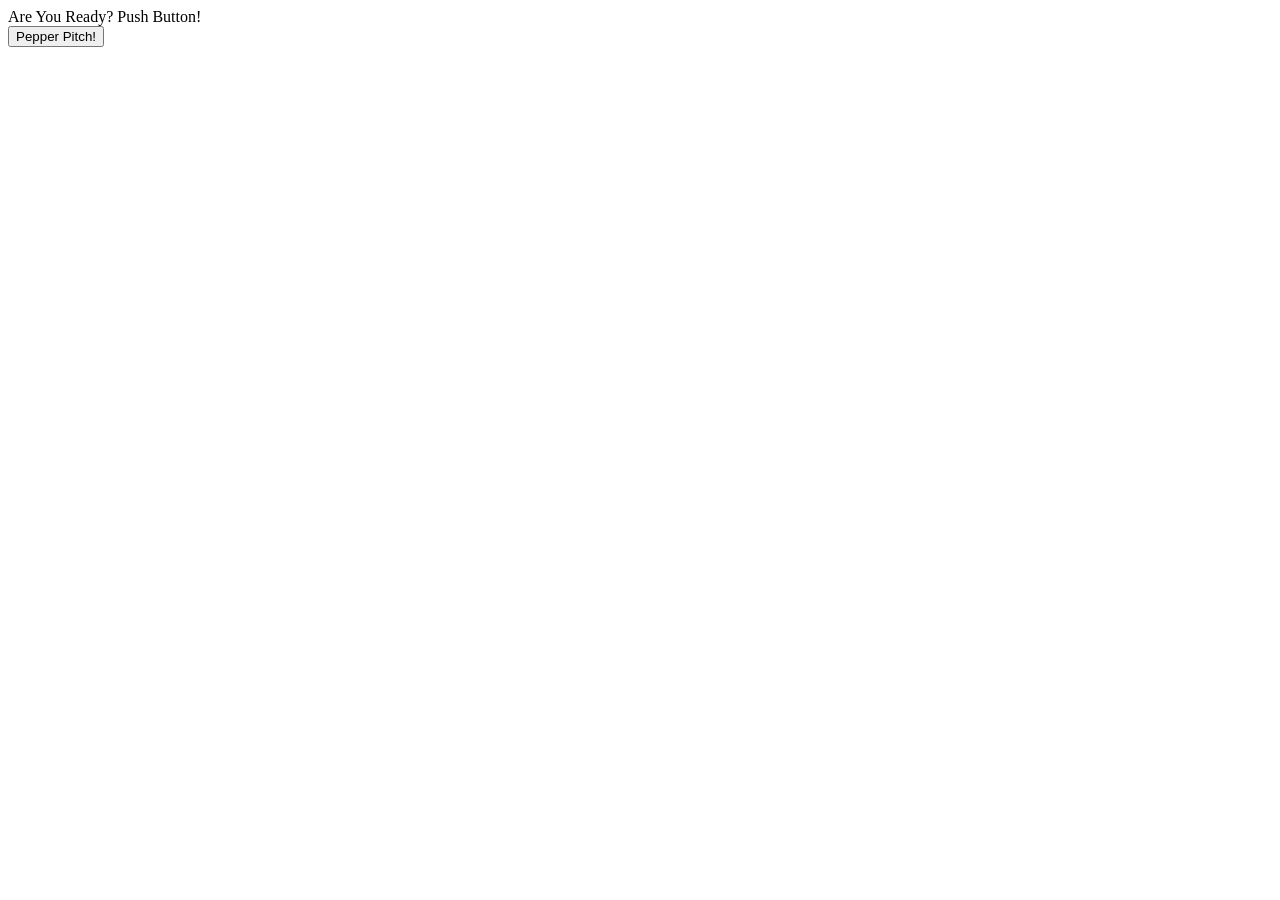
==== index.html @ c57bd090 "fix array" ====
<!DOCTYPE html>
<html>
<head lang="ja">
	<meta charset="UTF-8">
	<meta name="viewport" content="width=device-width,initial-scale=1.0,minimum-scale=1.0,maximum-scale=1.0,user-scalable=no">
	<meta http-equiv="content-language" content="ja">
	<title>Pepper Pitcher Controler</title>
	<script type="text/javascript" src="js/shake.js"></script>
	<script type="text/javascript">

	var myShakeEvent = new Shake({
		threshold: 15, // optional shake strength threshold
		timeout: 1000 // optional, determines the frequency of event generation
	});
	var audio = Array(3);
	audio[0] = new Audio("spo_ge_mbat01.mp3");
	audio[1] = new Audio("spo_ge_mbat02.mp3");
	audio[2] = new Audio("spo_ge_mbat03.mp3");

	function startShakeChk(btn){
		btn.disabled=true;
		myShakeEvent.start();
		document.getElementById("status").innerHTML="The pitcher wound up and...";
		audio[0].load();
		audio[1].load();
		audio[2].load();
		window.setTimeout(function(){
			document.getElementById("status").innerHTML="and threw the pitch";

			window.addEventListener('shake', function(){
				var rnd;
				rnd = Math.floor( Math.random() * 3 );
				audio[rnd].play();
				window.removeEventListener('shake', this, false);
				myShakeEvent.stop();
				btn.disabled=false;
			}, false);
		},5000);
	}

	</script>
</head>
<body>
<div id="status">Are You Ready? Push Button!</div>
<input id="pitchButton" type="button" value="Pepper Pitch!" onclick="startShakeChk(this)">
</body>
</html>
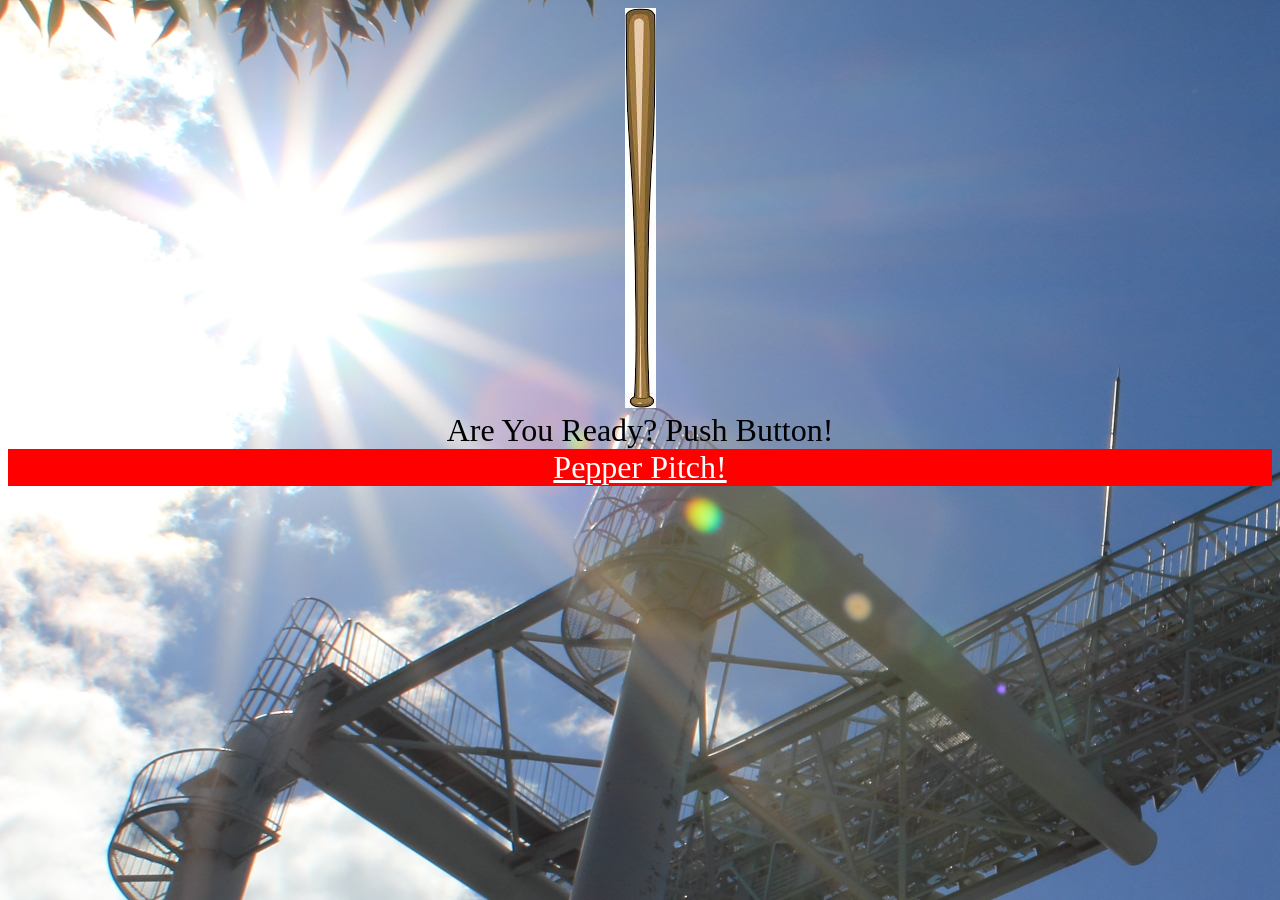
==== commit 7644faa9: "add images" ====
--- a/index.html
+++ b/index.html
@@ -2,7 +2,7 @@
 <html>
 <head lang="ja">
 	<meta charset="UTF-8">
-	<meta name="viewport" content="width=device-width,initial-scale=1.0,minimum-scale=1.0,maximum-scale=1.0,user-scalable=no">
+	<meta name="viewport" content="width=device-width, initial-scale=1, maximum-scale=1, user-scalable=no, minimal-ui">
 	<meta http-equiv="content-language" content="ja">
 	<title>Pepper Pitcher Controler</title>
 	<script type="text/javascript" src="js/shake.js"></script>
@@ -12,10 +12,11 @@
 		threshold: 15, // optional shake strength threshold
 		timeout: 1000 // optional, determines the frequency of event generation
 	});
-	var audio = Array(3);
+	var audio = Array(4);
 	audio[0] = new Audio("spo_ge_mbat01.mp3");
 	audio[1] = new Audio("spo_ge_mbat02.mp3");
 	audio[2] = new Audio("spo_ge_mbat03.mp3");
+	audio[3] = new Audio("spo_ge_mbat_bant01.mp3");
 
 	function startShakeChk(btn){
 		btn.disabled=true;
@@ -24,24 +25,31 @@
 		audio[0].load();
 		audio[1].load();
 		audio[2].load();
+		audio[3].load();
+		var res = new Array("ホオオム　ラーーン","ヒット","ツーベース","アウト");
 		window.setTimeout(function(){
 			document.getElementById("status").innerHTML="and threw the pitch";
 
 			window.addEventListener('shake', function(){
 				var rnd;
-				rnd = Math.floor( Math.random() * 3 );
+				rnd = Math.floor( Math.random() * 4 );
 				audio[rnd].play();
 				window.removeEventListener('shake', this, false);
 				myShakeEvent.stop();
-				btn.disabled=false;
+				document.getElementById("status").innerHTML=res[rnd];
+				window.setTimeout(function(){
+					document.getElementById("status").innerHTML="Are You Ready? Push Button!";
+					btn.disabled=false;
+				},2000);
 			}, false);
 		},5000);
 	}
 
 	</script>
 </head>
-<body>
-<div id="status">Are You Ready? Push Button!</div>
-<input id="pitchButton" type="button" value="Pepper Pitch!" onclick="startShakeChk(this)">
+<body background="00361.JPG" style="text-align:center">
+	<img src="images-2.jpeg">
+<div id="status" style="font-size:32px;">Are You Ready? Push Button!</div>
+<a style="display:block;background-color:red;color:white;font-size:32px;" id="pitchButton" href="javascript:startShakeChk(this)" onclick="startShakeChk(this)">Pepper Pitch!</a>
 </body>
 </html>
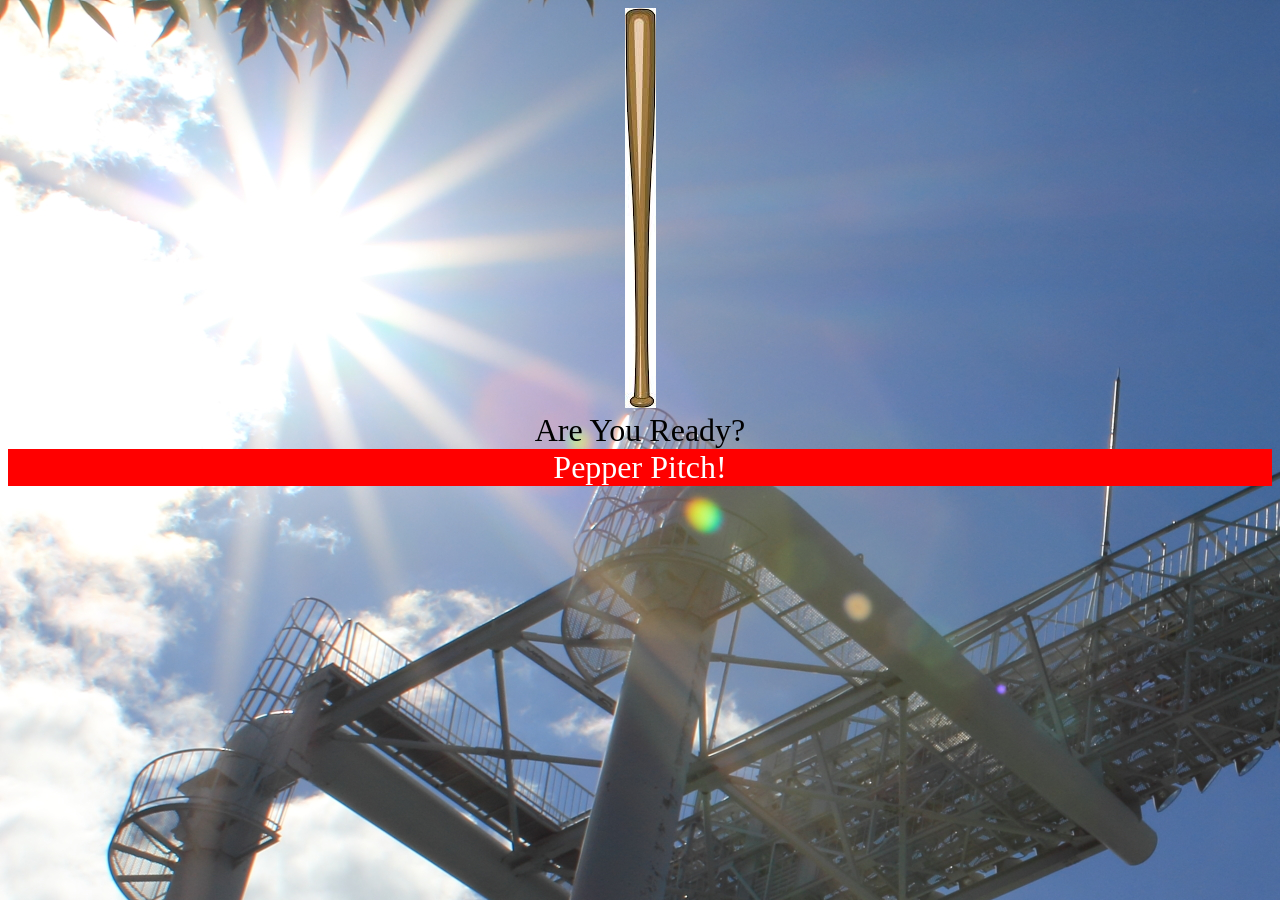
==== commit 970d95cb: "add result message" ====
--- a/index.html
+++ b/index.html
@@ -17,10 +17,13 @@
 	audio[1] = new Audio("spo_ge_mbat02.mp3");
 	audio[2] = new Audio("spo_ge_mbat03.mp3");
 	audio[3] = new Audio("spo_ge_mbat_bant01.mp3");
+	var status = document.getElementById("status");
+	var result = document.getElementById("result");
 
 	function startShakeChk(btn){
 		btn.disabled=true;
 		myShakeEvent.start();
+		document.getElementById("result").style.display="none";
 		document.getElementById("status").innerHTML="The pitcher wound up and...";
 		audio[0].load();
 		audio[1].load();
@@ -29,6 +32,8 @@
 		var res = new Array("ホオオム　ラーーン","ヒット","ツーベース","アウト");
 		window.setTimeout(function(){
 			document.getElementById("status").innerHTML="and threw the pitch";
+			document.getElementById("result").innerHTML="SWING!!";
+			document.getElementById("result").style.display="block";
 
 			window.addEventListener('shake', function(){
 				var rnd;
@@ -36,9 +41,9 @@
 				audio[rnd].play();
 				window.removeEventListener('shake', this, false);
 				myShakeEvent.stop();
-				document.getElementById("status").innerHTML=res[rnd];
+				document.getElementById("result").innerHTML=res[rnd];
 				window.setTimeout(function(){
-					document.getElementById("status").innerHTML="Are You Ready? Push Button!";
+					document.getElementById("status").innerHTML="Are You Ready?";
 					btn.disabled=false;
 				},2000);
 			}, false);
@@ -49,7 +54,8 @@
 </head>
 <body background="00361.JPG" style="text-align:center">
 	<img src="images-2.jpeg">
-<div id="status" style="font-size:32px;">Are You Ready? Push Button!</div>
-<a style="display:block;background-color:red;color:white;font-size:32px;" id="pitchButton" href="javascript:startShakeChk(this)" onclick="startShakeChk(this)">Pepper Pitch!</a>
+<div id="status" style="font-size:32px;">Are You Ready?</div>
+<a style="display:block;background-color:red;color:white;font-size:32px;text-decoration:none" id="pitchButton" href="javascript:startShakeChk(this)" onclick="startShakeChk(this)">Pepper Pitch!</a>
+<div id="result" style="line-height:80px;background-color:green;font-size:32px;font-wight:bold;color:white;position:absolute;bottom:0;top:0;right:0;width:300px;left:0;margin:auto;height:80px;border:5px solid brown;display:none">aa</div>
 </body>
 </html>
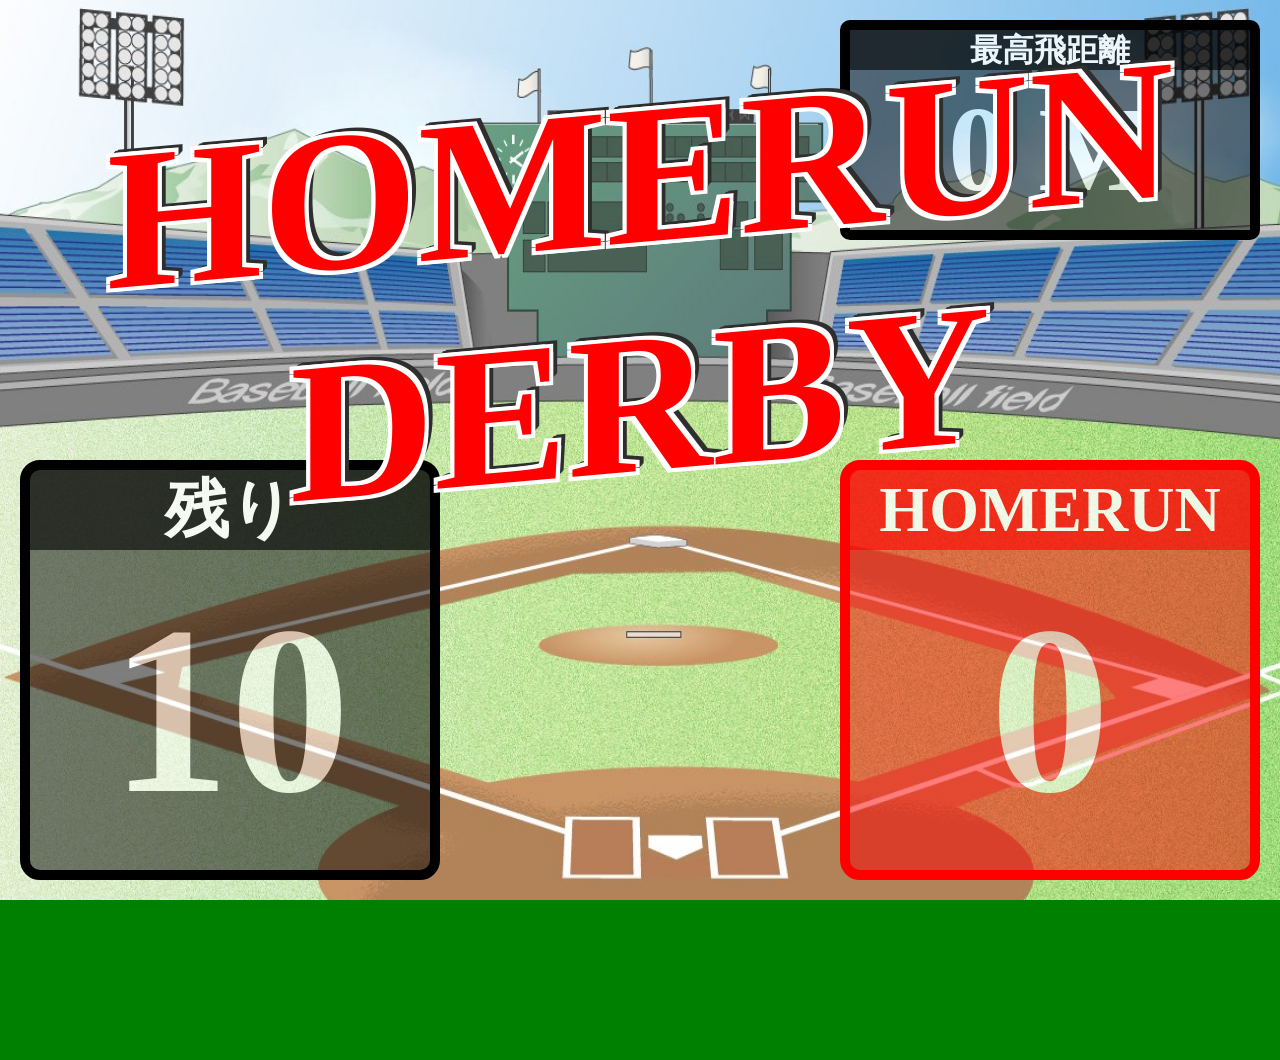
==== commit 06edca8b: "save for demo" ====
--- a/index.html
+++ b/index.html
@@ -1,61 +1,537 @@
 <!DOCTYPE html>
 <html>
-<head lang="ja">
-	<meta charset="UTF-8">
-	<meta name="viewport" content="width=device-width, initial-scale=1, maximum-scale=1, user-scalable=no, minimal-ui">
-	<meta http-equiv="content-language" content="ja">
-	<title>Pepper Pitcher Controler</title>
-	<script type="text/javascript" src="js/shake.js"></script>
-	<script type="text/javascript">
-
-	var myShakeEvent = new Shake({
-		threshold: 15, // optional shake strength threshold
-		timeout: 1000 // optional, determines the frequency of event generation
-	});
-	var audio = Array(4);
-	audio[0] = new Audio("spo_ge_mbat01.mp3");
-	audio[1] = new Audio("spo_ge_mbat02.mp3");
-	audio[2] = new Audio("spo_ge_mbat03.mp3");
-	audio[3] = new Audio("spo_ge_mbat_bant01.mp3");
-	var status = document.getElementById("status");
-	var result = document.getElementById("result");
-
-	function startShakeChk(btn){
-		btn.disabled=true;
-		myShakeEvent.start();
-		document.getElementById("result").style.display="none";
-		document.getElementById("status").innerHTML="The pitcher wound up and...";
-		audio[0].load();
-		audio[1].load();
-		audio[2].load();
-		audio[3].load();
-		var res = new Array("ホオオム　ラーーン","ヒット","ツーベース","アウト");
-		window.setTimeout(function(){
-			document.getElementById("status").innerHTML="and threw the pitch";
-			document.getElementById("result").innerHTML="SWING!!";
-			document.getElementById("result").style.display="block";
-
-			window.addEventListener('shake', function(){
-				var rnd;
-				rnd = Math.floor( Math.random() * 4 );
-				audio[rnd].play();
-				window.removeEventListener('shake', this, false);
-				myShakeEvent.stop();
-				document.getElementById("result").innerHTML=res[rnd];
-				window.setTimeout(function(){
-					document.getElementById("status").innerHTML="Are You Ready?";
-					btn.disabled=false;
-				},2000);
-			}, false);
-		},5000);
-	}
-
-	</script>
+
+<head>
+  <meta name="viewport" content="width=device-width, initial-scale=1, user-scalable=no" />
+  <meta charset="UTF-8">
+  <script src="/libs/qimessaging/1.0/qimessaging.js"></script>
+  <script src="qrcode.min.js"></script>
+  <title>Pepper Pitcher</title>
+  <style type="text/css">
+    html {
+      background-color: green;
+    }
+
+    a {
+      font-size: 64px;
+    }
+
+    #ball {
+      position: absolute;
+      top: 0;
+      left: 50%;
+      margin-left: -60px;
+      width: 120px;
+      height: 120px;
+      border-radius: 70px;
+      -webkit-transform: scale(0.5, 0.5);
+      background: -webkit-linear-gradient(top, rgba(255, 255, 255, 1) 0%, rgba(187, 187, 187, 1) 99%);
+      background: -moz-linear-gradient(top, rgba(255, 255, 255, 1) 0%, rgba(187, 187, 187, 1) 99%);
+      background: linear-gradient(top, rgba(255, 255, 255, 1) 0%, rgba(187, 187, 187, 1) 99%);
+      box-shadow: inset 0 -5px 15px rgba(255, 255, 255, 0.4), inset -2px -1px 40px rgba(0, 0, 0, 0.4), 0 0 1px #000;
+      z-index: 2;
+      visibility: hidden;
+    }
+
+    @-webkit-keyframes ballpitch0 {
+      100% {
+        -webkit-transform: translate(100px, 600px) scale(20, 20);
+      }
+    }
+
+    @-webkit-keyframes ballpitch1 {
+      100% {
+        -webkit-transform: translate(200px, 600px) scale(20, 20);
+      }
+    }
+
+    @-webkit-keyframes ballpitch2 {
+      100% {
+        -webkit-transform: translate(10px, 600px) scale(20, 20);
+      }
+    }
+
+    #swing {
+      visibility: hidden;
+      font-size: 200px;
+      font-weight: bold;
+      color: red;
+      position: absolute;
+      width: 600px;
+      height: 200px;
+      margin-left: -300px;
+      text-align: center;
+      top: 200px;
+      left: 50%;
+      z-index: 99;
+      text-shadow: 1px 1px 5px rgba(0, 0, 0, 0.5);
+    }
+
+    #titlelogo {
+      font-size: 200px;
+      font-weight: bold;
+      color: white;
+      position: absolute;
+      width: 100%;
+      height: 200px;
+      text-align: center;
+      top: 60px;
+      left: 0;
+      z-index: 1;
+      color: red;
+      text-shadow:
+      -4px -4px 0px #fff,
+      4px -4px 0px #fff,
+      4px 4px 0px #fff,
+      -4px 4px 0px #fff,
+      -1px 0px #2f2f2f,
+      0px -1px #2f2f2f,
+      1px -2px #2f2f2f,
+      2px -3px #2f2f2f,
+      3px -4px #2f2f2f,
+      4px -5px #2f2f2f,
+      5px -6px #2f2f2f,
+      0px 1px #2f2f2f,
+      1px 0px #2f2f2f,
+      2px -1px #2f2f2f,
+      3px -2px #2f2f2f,
+      4px -3px #2f2f2f,
+      5px -4px #2f2f2f,
+      6px -5px #2f2f2f,
+      7px -6px #2f2f2f,
+      8px -7px #2f2f2f;
+      -webkit-transform:skewY(-5deg);
+    }
+
+    #homerun {
+      font-size: 40px;
+      font-weight: bold;
+      color: red;
+      position: absolute;
+      width: 100%;
+      height: 20px;
+      text-align: center;
+      top: 160px;
+      left: 0;
+      z-index: 3;
+      visibility: hidden;
+      text-shadow:
+      -1px -1px 0px #5c5c5c,
+      1px -1px 0px #5c5c5c,
+      1px 1px 0px #5c5c5c,
+      -1px 1px 0px #5c5c5c,
+      0px 0px 25px rgba(97, 97, 97, 0.7),
+      0px 0px 20px rgba(97, 97, 97, 0.7);
+    }
+
+    @-webkit-keyframes homerun {
+      20% {
+        -webkit-transform: rotate(720deg);
+        font-size: 280px;
+        height: 280px;
+      }
+      100% {
+        -webkit-transform: rotate(720deg);
+        font-size: 280px;
+        height: 280px;
+      }
+    }
+
+        #dist {
+          font-size: 400px;
+          font-weight: bold;
+          color: white;
+          position: absolute;
+          width: 100%;
+          height: 400px;
+          text-align: center;
+          top: 600px;
+          left: 0;
+          z-index: 3;
+          text-shadow: 1px 1px 5px rgba(0, 0, 0, 0.5);
+          visibility: hidden;
+        }
+
+    #foul {
+      font-size: 40px;
+      font-weight: bold;
+      color: white;
+      position: absolute;
+      width: 100%;
+      height: 40px;
+      text-align: center;
+      top: 160px;
+      left: 0;
+      z-index: 3;
+      visibility: hidden;
+      text-shadow: 1px 1px 5px rgba(0, 0, 0, 0.5);
+    }
+
+    @-webkit-keyframes foul {
+      20% {
+        -webkit-transform: translate(0, 100px);
+        font-size: 200px;
+        height: 200px;
+      }
+      100% {
+        -webkit-transform: translate(0, 100px);
+        font-size: 200px;
+        height: 200px;
+      }
+    }
+
+    #qrcode {
+      width: 512px;
+      height: 512px;
+      position: absolute;
+      text-align: center;
+      top: 500px;
+      z-index: 99;
+      left: 50%;
+      margin-left: -256px;
+    }
+
+    #bgdiv {
+      position: absolute;
+      top: 0px;
+      left: 0;
+      width: 100%;
+      height: 100%;
+      background-image: url(./ballpark.jpg);
+      background-repeat: no-repeat;
+      background-size: 100% 100%;
+      z-index: 0;
+    }
+
+    @-webkit-keyframes bgdiv0 {
+      10% {
+        background-size: 400% 400%;
+        background-position: center top;
+      }
+      50% {
+        background-size: 400% 400%;
+        background-position: 50% 20%;
+      }
+      100% {
+        background-size: 400% 400%;
+        background-position: 50% 10%;
+      }
+    }
+
+    @-webkit-keyframes bgdiv1 {
+      10% {
+        background-size: 400% 400%;
+        background-position: left top;
+      }
+      50% {
+        background-size: 400% 400%;
+        background-position: 5% 20%;
+      }
+      100% {
+        background-size: 400% 400%;
+        background-position: 5% 10%;
+      }
+    }
+
+    @-webkit-keyframes bgdiv2 {
+      10% {
+        background-size: 400% 400%;
+        background-position: right top;
+      }
+      50% {
+        background-size: 400% 400%;
+        background-position: 95% 20%;
+      }
+      100% {
+        background-size: 400% 400%;
+        background-position: 95% 10%;
+      }
+    }
+
+    #result {
+      position: absolute;
+      right: 20px;
+      bottom: 20px;
+      width: 400px;
+      height: 400px;
+      border-radius: 20px;
+      border: 10px solid red;
+    }
+
+    #result h4 {
+      margin: 0;
+      background-color: red;
+      color: white;
+      font-weight: bold;
+      font-size: 64px;
+      text-align: center;
+      opacity: 0.8;
+      height: 80px;
+      line-height: 80px;
+    }
+
+    #result p {
+      height: 320px;
+      line-height: 320px;
+      margin-top: 0;
+      background-color: red;
+      opacity: 0.5;
+      color: white;
+      font-weight: bold;
+      font-size: 240px;
+      text-align: center;
+    }
+
+    #ballcount {
+      position: absolute;
+      left: 20px;
+      bottom: 20px;
+      width: 400px;
+      height: 400px;
+      border-radius: 20px;
+      border: 10px solid black;
+    }
+
+    #ballcount h4 {
+      margin: 0;
+      background-color: black;
+      color: white;
+      font-weight: bold;
+      font-size: 64px;
+      text-align: center;
+      opacity: 0.8;
+      height: 80px;
+      line-height: 80px;
+    }
+
+    #ballcount p {
+      height: 320px;
+      line-height: 320px;
+      margin-top: 0;
+      background-color: black;
+      opacity: 0.5;
+      color: white;
+      font-weight: bold;
+      font-size: 240px;
+      text-align: center;
+    }
+
+        #maxdist {
+          position: absolute;
+          right: 20px;
+          top: 20px;
+          width: 400px;
+          height: 200px;
+          border-radius: 10px;
+          border: 10px solid black;
+        }
+
+        #maxdist h4 {
+          margin: 0;
+          background-color: black;
+          color: white;
+          font-weight: bold;
+          font-size: 32px;
+          text-align: center;
+          opacity: 0.8;
+          height: 40px;
+          line-height: 40px;
+        }
+
+        #maxdist p {
+          height: 160px;
+          line-height: 160px;
+          margin-top: 0;
+          background-color: black;
+          opacity: 0.5;
+          color: white;
+          font-weight: bold;
+          font-size: 120px;
+          text-align: center;
+        }
+  </style>
 </head>
-<body background="00361.JPG" style="text-align:center">
-	<img src="images-2.jpeg">
-<div id="status" style="font-size:32px;">Are You Ready?</div>
-<a style="display:block;background-color:red;color:white;font-size:32px;text-decoration:none" id="pitchButton" href="javascript:startShakeChk(this)" onclick="startShakeChk(this)">Pepper Pitch!</a>
-<div id="result" style="line-height:80px;background-color:green;font-size:32px;font-wight:bold;color:white;position:absolute;bottom:0;top:0;right:0;width:300px;left:0;margin:auto;height:80px;border:5px solid brown;display:none">aa</div>
+
+<body>
+  <div id="ball"></div>
+  <div id="swing">SWING!</div>
+  <div id="bgdiv">
+    <div id="titlelogo">HOMERUN DERBY</div>
+    <div id="ballcount">
+      <h4>残り</h4>
+      <p id="count">10</p>
+    </div>
+    <div id="maxdist">
+      <h4>最高飛距離</h4>
+      <p id="max">0 M</p>
+    </div>
+    <div id="result">
+      <h4>HOMERUN</h4>
+      <p id="score">0</p>
+    </div>
+    <div id="homerun">HOMERUN!!</div>
+    <div id="foul">ファウル</div>
+    <div id="dist">132m</div>
+  </div>
+  <div id="qrcode"></div>
+  <script type="text/javascript">
+    var self = this;
+    var ballcount = 10;
+    var maxdist = 0;
+
+    function makeQR(value) {
+//      new QRCode(document.getElementById("qrcode"), value + location.pathname + "remote.html");
+        var qrcode = new QRCode("qrcode", {
+        text: value + location.pathname + "remote.html",
+        width: 512,
+        height: 512,
+        colorDark : "#000000",
+        colorLight : "#ffffff",
+        correctLevel : QRCode.CorrectLevel.H
+        });
+    }
+
+    function readyQR(value) {
+      document.getElementById("titlelogo").style.visibility = "hidden";
+      document.getElementById("qrcode").style.visibility = "hidden";
+      var bg = document.getElementById("bgdiv");
+      bg.style.transitionDuration = "";
+      bg.style.backgroundPosition = "53% 95%";
+      bg.style.backgroundSize = "1200% 400%";
+    }
+
+    function ballclear(value) {
+      var ball = document.getElementById("ball");
+      ball.style.webkitAnimationName = '';
+      ball.style.visibility = "hidden";
+    }
+
+    function showbg(value) {
+      var bg = document.getElementById("bgdiv");
+      bg.style.webkitAnimationName = "bgdiv" + value;
+      bg.style.webkitAnimationDuration = '10000ms';
+      bg.addEventListener('webkitAnimationEnd', animationEndHandler, false);
+
+      function animationEndHandler() {
+        this.style.webkitAnimationName = '';
+        this.removeEventListener('webkitAnimationEnd', animationEndHandler, false);
+      }
+    }
+
+    function pitch(value) {
+      ballcount--;
+      document.getElementById("count").innerHTML = ballcount;
+      var ball = document.getElementById("ball");
+      ball.style.visibility = "visible";
+      ball.style.webkitAnimationName = "ballpitch" + value;
+      ball.style.webkitAnimationDuration = '3000ms';
+      ball.addEventListener('webkitAnimationEnd', animationEndHandler, false);
+
+      function animationEndHandler() {
+        this.style.webkitAnimationName = '';
+        this.removeEventListener('webkitAnimationEnd', animationEndHandler, false);
+        this.style.visibility = "hidden";
+      }
+    }
+
+    function goswing(value) {
+      document.getElementById("swing").style.visibility = value;
+    }
+
+    function score(value) {
+      document.getElementById("score").innerHTML = value;
+    }
+
+    function homerun(value){
+      var hr = document.getElementById("homerun");
+      hr.style.visibility = "visible";
+      hr.style.webkitAnimationName = "homerun";
+      hr.style.webkitAnimationDuration = '5000ms';
+      hr.addEventListener('webkitAnimationEnd', animationEndHandler, false);
+      var dist = document.getElementById("dist");
+      var currentDist = Math.round(value);
+      if (currentDist < 90) {
+        currentDist = Math.floor( Math.random() * 16 ) + 90;
+      }
+      dist.style.visibility = "visible";
+      dist.innerHTML = currentDist + " M";
+      if (currentDist > maxdist) {
+        maxdist = currentDist;
+        document.getElementById("max").innerHTML = maxdist + " M";
+      }
+
+      function animationEndHandler() {
+        var dist = document.getElementById("dist");
+        dist.style.visibility = "hidden";
+        this.style.webkitAnimationName = '';
+        this.removeEventListener('webkitAnimationEnd', animationEndHandler, false);
+        this.style.visibility = "hidden";
+      }
+    }
+
+    function foul(value) {
+      var fl = document.getElementById("foul");
+      fl.style.visibility = "visible";
+      fl.style.webkitAnimationName = "foul";
+      fl.style.webkitAnimationDuration = '3000ms';
+      fl.addEventListener('webkitAnimationEnd', animationEndHandler, false);
+
+      function animationEndHandler() {
+        this.style.webkitAnimationName = '';
+        this.removeEventListener('webkitAnimationEnd', animationEndHandler, false);
+        this.style.visibility = "hidden";
+      }
+    }
+
+    function qimessagingMemorySubscribe() {
+      self.alMemory.subscriber("pepper_pitch/qrcode").done(function(subscriber) {
+        subscriber.signal.connect(makeQR);
+      });
+      self.alMemory.subscriber("pepper_pitch/readyqr").done(function(subscriber) {
+        subscriber.signal.connect(readyQR);
+      });
+      self.alMemory.subscriber("pepper_pitch/pitch").done(function(subscriber) {
+        subscriber.signal.connect(pitch);
+      });
+      self.alMemory.subscriber("pepper_pitch/goswing").done(function(subscriber) {
+        subscriber.signal.connect(goswing);
+      });
+      self.alMemory.subscriber("pepper_pitch/showbg").done(function(subscriber) {
+        subscriber.signal.connect(showbg);
+      });
+      self.alMemory.subscriber("pepper_pitch/homerun").done(function(subscriber) {
+        subscriber.signal.connect(homerun);
+      });
+      self.alMemory.subscriber("pepper_pitch/ballclear").done(function(subscriber) {
+        subscriber.signal.connect(ballclear);
+      });
+      self.alMemory.subscriber("pepper_pitch/foul").done(function(subscriber) {
+        subscriber.signal.connect(foul);
+      });
+      self.alMemory.subscriber("pepper_pitch/score").done(function(subscriber) {
+        subscriber.signal.connect(score);
+      });
+    }
+
+    var setupIns = function() {
+      "use strict";
+      self.qims.service("ALMemory").done(function(ins) {
+        self.alMemory = ins;
+        self.alMemory.raiseEvent("pepper_pitch/getIP", Date.now());
+        qimessagingMemorySubscribe();
+      });
+    };
+
+    self.qims = new QiSession();
+    self.qims.socket()
+      .on('connect', function() {
+        setupIns();
+      })
+      // 接続失敗したら
+      .on('disconnect', function() {
+        console.log("失敗");
+      });
+  </script>
 </body>
+
 </html>
